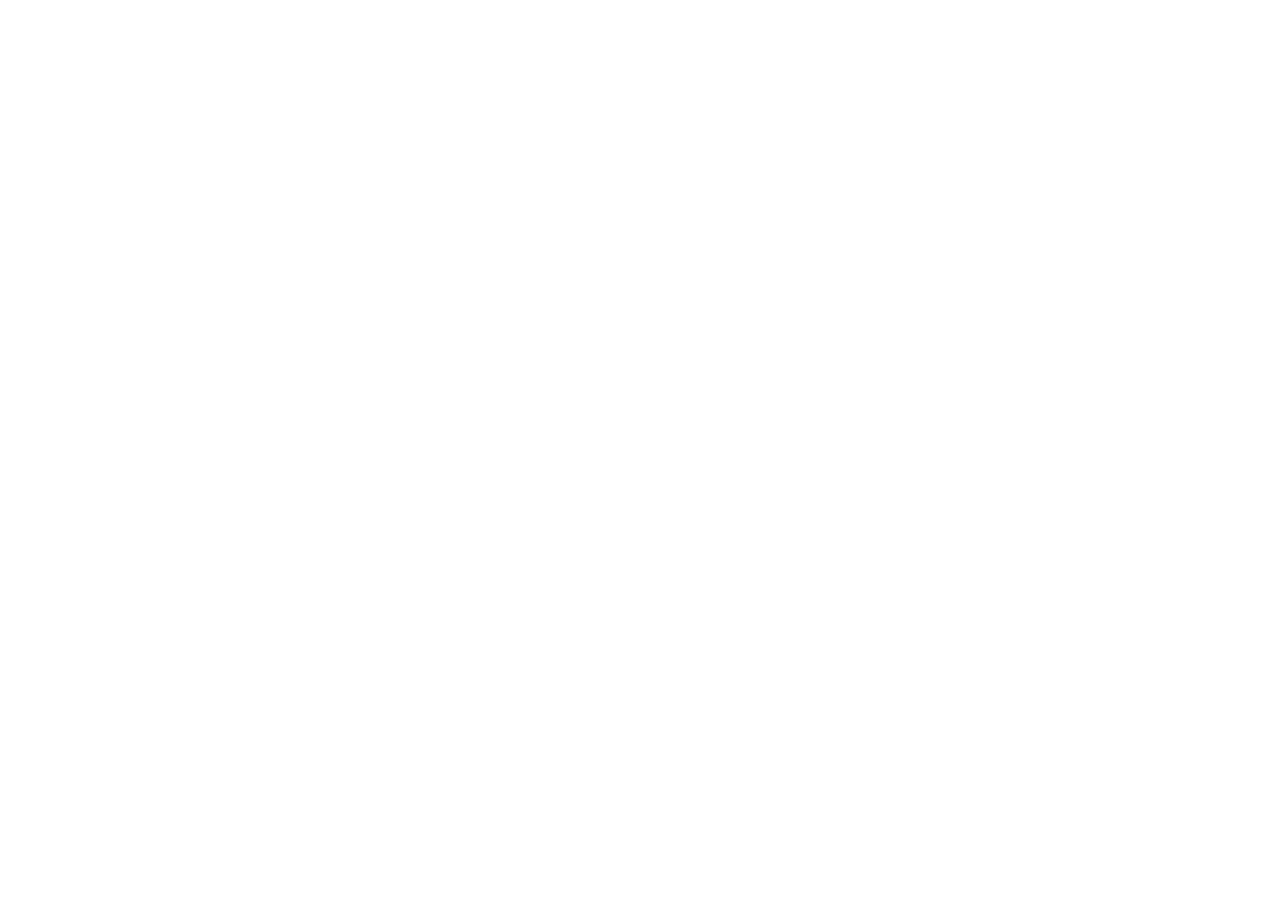
==== index.html @ 513b83cf "creat kinomonstr" ====
<!DOCTYPE html>
<html lang="en">
<head>
	<meta charset="UTF-8">
	<title>Document</title>
	<meta name="description" content="Киномонстр - это портал о кино" />
	<meta name="keywords" content="фильмы, фильмы онлайн, hd" />
	<link rel="stylesheet" href="/assets/css/style.css">
</head>
<body>
	
</body>
</html>
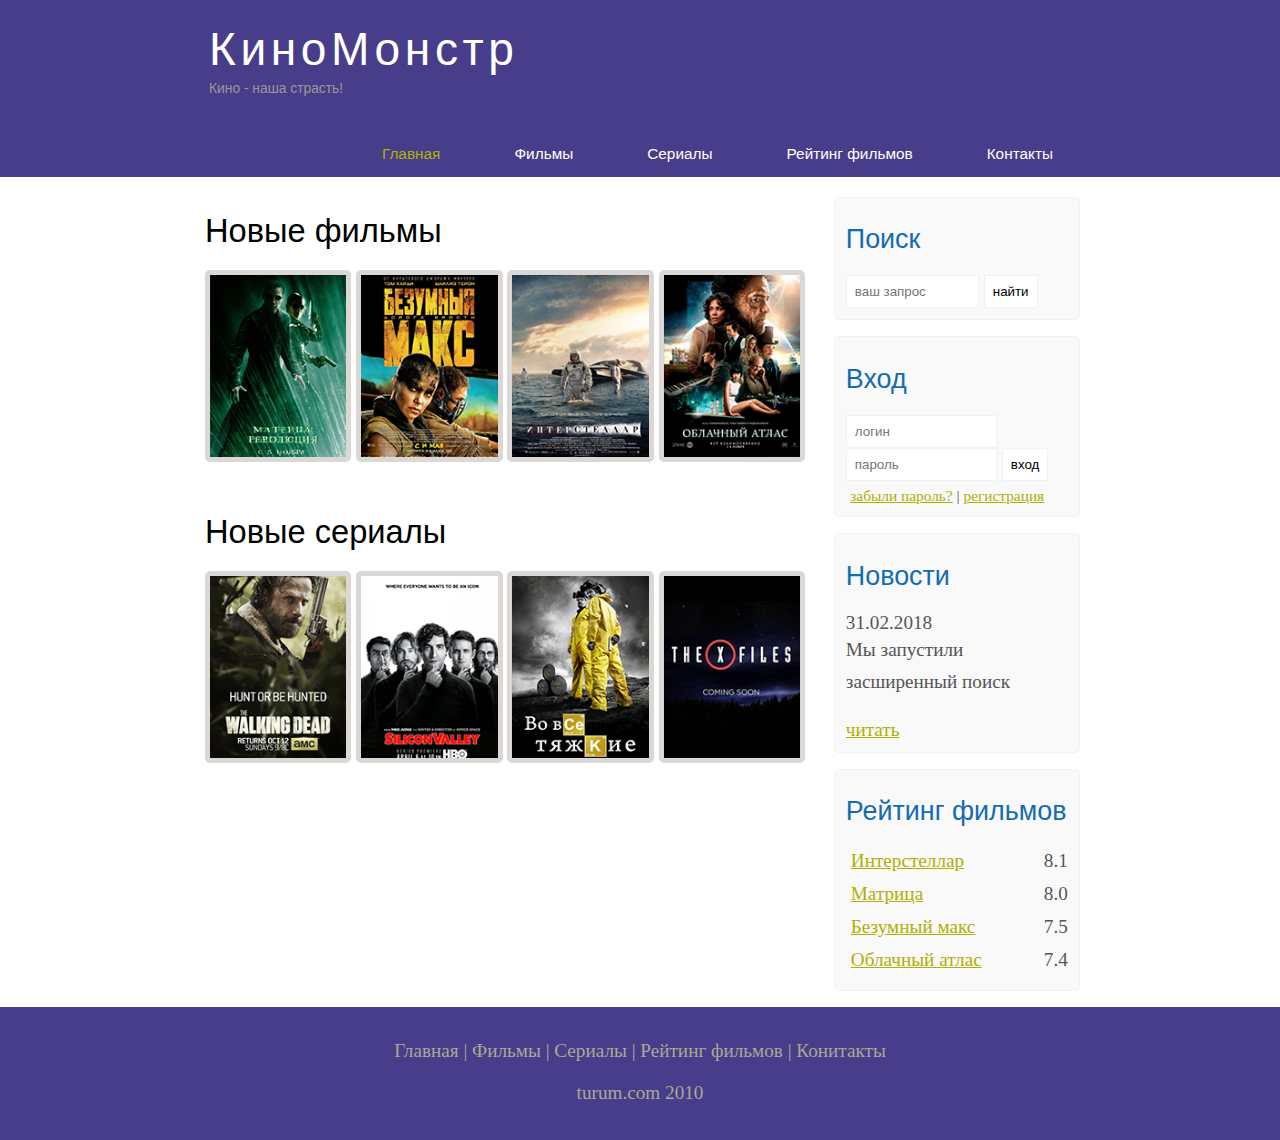
==== commit 2b9b86f0: "add footer and img" ====
--- a/index.html
+++ b/index.html
@@ -5,9 +5,121 @@
 	<title>Document</title>
 	<meta name="description" content="Киномонстр - это портал о кино" />
 	<meta name="keywords" content="фильмы, фильмы онлайн, hd" />
-	<link rel="stylesheet" href="/assets/css/style.css">
+	<link rel="stylesheet" href="assets/css/style.css">
 </head>
 <body>
 	
+	<div class="main">
+		
+		<div class="header">
+			
+			<div class="logo">
+				<div class="logo_text">
+					<h1><a href="/">КиноМонстр</a></h1>
+					<h2>Кино - наша страсть!</h2>
+				</div>
+			</div>
+
+			<div class="menubar">
+				
+				<ul class="menu">
+					<li class="selected"><a href="#">Главная</a></li>
+					<li><a href="#">Фильмы</a></li>
+					<li><a href="#">Сериалы</a></li>
+					<li><a href="#">Рейтинг фильмов</a></li>
+					<li><a href="#">Контакты</a></li>
+				</ul>
+
+			</div>
+
+		</div>
+		
+		<div class="site_content">
+			
+			<div class="sidebar_container">
+				
+				<div class="sidebar">
+					<h2>Поиск</h2>
+					<form method="post" action="#" id="search_form">
+						<input type="search" name="search_field" placeholder="ваш запрос" />
+						<input type="submit" class="btn" value="найти" / >	
+					</form>
+				</div>
+
+				<div class="sidebar">
+					<h2>Вход</h2>
+					<form method="post" action="#" id="login">
+						
+						<input type="text" name="login_field" placeholder="логин" />
+						<input type="password" name="password_field" placeholder="пароль" />
+						<input type="submit" class="btn" value="вход" />
+						<div class="lables_passreg_text">
+							<span><a href="#">забыли пароль?</a></span> | <span><a href="#">регистрация</a></span>
+						</div>
+					</form>
+				</div>
+					
+				<div class="sidebar">
+					<h2>Новости</h2>
+					<span>31.02.2018</span>
+					<p>Мы запустили засширенный поиск</p>
+					<a href="#">читать</a>
+				</div>
+
+				<div class="sidebar">
+					<h2>Рейтинг фильмов</h2>						
+						<ul>
+							<li><a href="#">Интерстеллар</a><span class="rating_sidebar">8.1</span></li>
+							<li><a href="#">Матрица</a><span class="rating_sidebar">8.0</span></li>
+							<li><a href="#">Безумный макс</a><span class="rating_sidebar">7.5</span></li>
+							<li><a href="#">Облачный атлас</a><span class="rating_sidebar">7.4</span></li>
+						</ul>
+				</div>
+
+			</div>
+			
+			<div class="content">
+				
+				<h1>Новые фильмы</h1>
+
+				<div class="films_block">
+					
+					<a href="#"><img src="assets/img/matrix.png"></a>
+					<a href="#"><img src="assets/img/max.png"></a>
+					<a href="#"><img src="assets/img/inter.png"></a>
+					<a href="#"><img src="assets/img/cloud.png"></a>
+
+				</div>
+
+				<h1>Новые сериалы</h1>
+
+				<div class="films_block">
+					
+					<a href="#"><img src="assets/img/dead.png"></a>
+					<a href="#"><img src="assets/img/silicon.png"></a>
+					<a href="#"><img src="assets/img/breakingbad.png"></a>
+					<a href="#"><img src="assets/img/xfiles.png"></a>
+
+				</div>
+
+			</div>
+
+		</div>
+
+	<div class="footer">
+		<p>
+			<a href="#">Главная</a> |
+			<a href="#">Фильмы</a> |
+			<a href="#">Сериалы</a> |
+			<a href="#">Рейтинг фильмов</a> |
+			<a href="#">Конитакты</a>
+		</p>
+		<p>turum.com 2010</p>
+	</div>
+
+
+
+	</div>
+
 </body>
 </html>--- a/assets/css/style.css
+++ b/assets/css/style.css
@@ -0,0 +1,223 @@
+* {
+	margin: 0;
+	padding: 0;
+}
+
+body {
+	font-size: 1.2em;
+	background-color: #fff;
+	color: #555
+}
+
+p {
+	padding: 0 0 20px 0;
+	line-height: 1.7em;
+}
+
+input[type="text"], input[type="password"], input[type="search"] {
+	color: #5d5d5d;
+	width: 60%;
+	padding: 8px;
+}
+
+input, textarea {
+	outline: none;
+	border: none;
+	border: solid 1px #f2f2f2;
+}
+
+h1, h2 {
+	font: normal 170% 'century gothic', arial;
+	margin: 0 0 15px 0;
+	padding: 15px 0 5px 0;
+	color: #000;
+}
+
+h2 {
+	font-size: 140%;
+}
+
+a, a:hover {
+	outline: none;
+	text-decoration: underline;
+	color: #aeb002;
+}
+
+ul {
+	margin: 2px 0 22px 17px;
+}
+
+ul li {
+	margin: 0 0 6px 0;
+	padding: 0 0 4px 5px;
+	line-height: 1.5em;
+}
+
+.header {
+	background-color: darkslateblue; /* Цвет фона*/
+	height: 177px; /* Высота блока */
+	font-size: 0.8em; /* Размер шрифта*/
+	margin-left: 0px; /* Отступ слева*/
+	margin-right: 0px; /* Отступ справа*/
+	min-width: 900px; /* */
+}
+
+.main, .logo, .menubar, .site_content, .footer {
+	margin-left: auto;
+	margin-right: auto;
+}
+
+.logo {
+	width: 880px;
+	padding-bottom: 40px; /* внутренний отст. снизу */
+
+}
+
+.logo h1, .logo h2 {
+	font: normal 300% 'century gothic', arial, sans-serif;
+	margin: 0 0 0 9px;
+}
+
+.logo_text h1, .logo_text h1 a, .logo_text h1 a:hover {
+	padding: 22px 0 0 0;
+	color: #fff;
+	letter-spacing: 0.1em;
+	text-decoration: none;
+}
+
+.logo_text h2 {
+	font-size: 0.9em;
+	padding: 4px 0 0 0;
+	color: #999;
+}
+
+.menubar {
+	width: 900px;
+	height: 46px;
+}
+
+ul.menu {
+	float: right;
+}
+
+ul.menu li {
+	float: left;
+	padding: 0 0 0 9px;
+	list-style: none;
+	margin: 1px 2px 0 0;
+}
+
+ul.menu li a {
+	font: normal 100% 'trebuchet ms', sans-serif;
+	display: block;
+	height: 20px;
+	padding: 6px 35px 5px 28px;
+	color: #fff;
+	text-decoration: none;
+}
+
+ul.menu li.selected a {
+	color: #aeb002;
+}
+
+ul.menu li a:hover {
+	color: #e4ec04;
+}
+
+.site_content {
+	width: 880px;
+	overflow: hidden;
+	margin: 20px auto 0 auto;
+	background-color: white;
+}
+
+.sidebar_container {
+	float: right;
+	width: 224px;
+}
+
+.sidebar{
+	float: right;
+	width: 222px;
+	padding: 5%;
+	margin: 0 0 16px 0;
+	border: solid 1px #f2f2f2;
+	border-radius: 5px;
+	background-color: #f9f9f9;
+}
+
+.btn {
+	padding: 8px;
+	background-color: white;
+	cursor: pointer;
+}
+
+.sidebar h2 {
+	color: #136cb2;
+}
+
+.lables_passreg_text {
+	font-size: 0.8em;
+	margin-top: 3%;
+	margin-left: 2%;
+}
+
+.sidebar ul {
+	margin: 0;
+}
+
+.sidebar ul li {
+	list-style-type: none;
+	margin: 0 0 0 0;
+}
+
+.sidebar .rating_sidebar {
+	float: right;
+}
+
+.content {
+	text-align: left;
+	width: 620px;
+	padding: 0 0 0 5px;
+	float: left;
+}
+
+.content a {
+	text-decoration: none;
+}
+
+.films_block {
+	margin-bottom: 5%;
+}
+
+.films_block img {
+	border-radius: 5px;
+	border: solid 5px #dad7d5;
+	width: 22%;
+}
+
+.footer {
+	width: 100%;
+	height: 100px;
+	padding: 28px 0 5px 0;
+	text-align: center;
+	background-color: darkslateblue;
+	color: #a8aa94;
+	margin-left: 0px;
+	margin-right: 0px;
+	min-width: 900px;
+}
+
+.footer a {
+	color: #a8aa94;
+	text-decoration: none;
+}
+
+.footer a:hover {
+	color: #fff;
+	text-decoration: none;
+}
+
+.footer p {
+	padding: 0 0 10px 0;
+}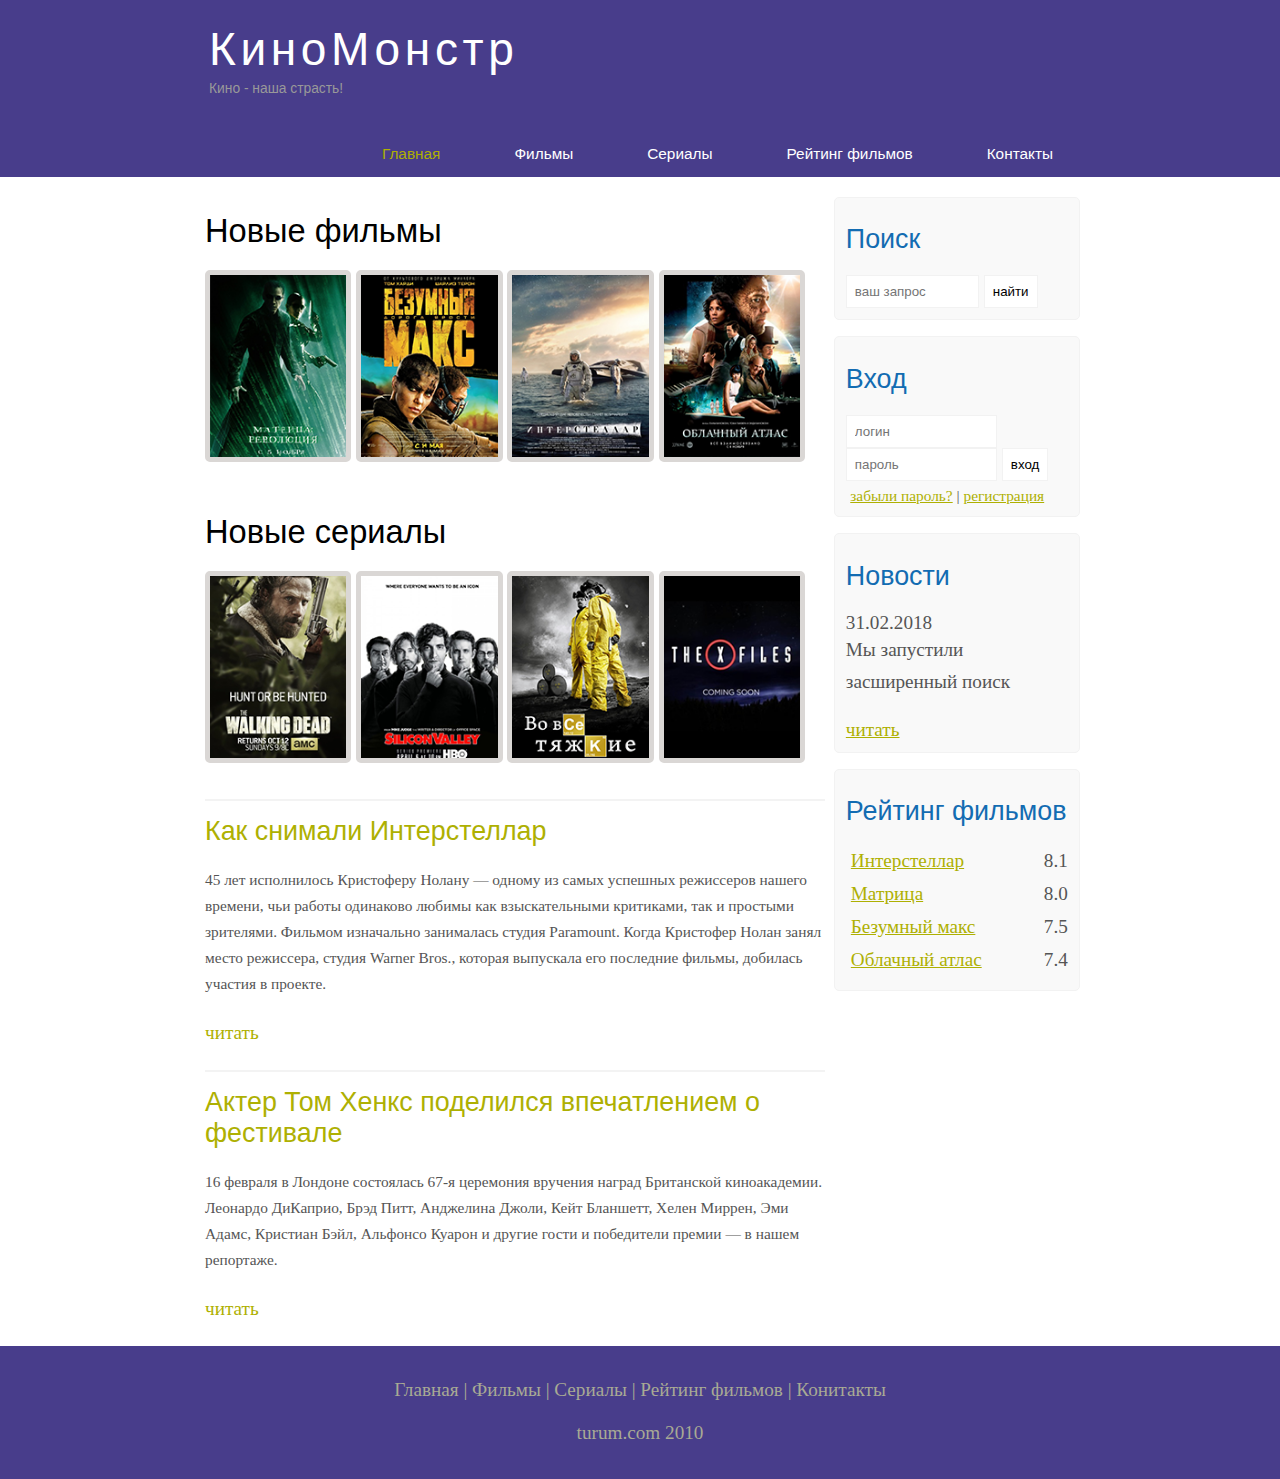
==== commit 8bff0ab8: "upd index, show" ====
--- a/index.html
+++ b/index.html
@@ -2,7 +2,7 @@
 <html lang="en">
 <head>
 	<meta charset="UTF-8">
-	<title>Document</title>
+	<title>КИНО | КиноМонстр расскажет, что посмотреть!</title>
 	<meta name="description" content="Киномонстр - это портал о кино" />
 	<meta name="keywords" content="фильмы, фильмы онлайн, hd" />
 	<link rel="stylesheet" href="assets/css/style.css">
@@ -23,11 +23,11 @@
 			<div class="menubar">
 				
 				<ul class="menu">
-					<li class="selected"><a href="#">Главная</a></li>
-					<li><a href="#">Фильмы</a></li>
+					<li class="selected"><a href="index.html">Главная</a></li>
+					<li><a href="films.html">Фильмы</a></li>
 					<li><a href="#">Сериалы</a></li>
-					<li><a href="#">Рейтинг фильмов</a></li>
-					<li><a href="#">Контакты</a></li>
+					<li><a href="rating.html">Рейтинг фильмов</a></li>
+					<li><a href="contact.html">Контакты</a></li>
 				</ul>
 
 			</div>
@@ -102,6 +102,33 @@
 
 				</div>
 
+
+				<div class="posts">
+					
+					<hr>
+					<h2><a href="#">Как снимали Интерстеллар</a> </h2>
+					<div class="posts_content">
+						
+						<p> 45 лет исполнилось Кристоферу Нолану — одному из самых успешных режиссеров нашего времени, чьи работы одинаково любимы как взыскательными критиками, так и простыми зрителями. Фильмом изначально занималась студия Paramount. Когда Кристофер Нолан занял место режиссера, студия Warner Bros., которая выпускала его последние фильмы, добилась участия в проекте.
+							
+						</p>
+					</div>
+
+					<p><a href="#">читать</a></p>
+
+					<hr>
+					<h2><a href="#">Актер Том Хенкс поделился впечатлением о фестивале</a> </h2>
+					<div class="posts_content">
+						
+						<p> 16 февраля в Лондоне состоялась 67-я церемония вручения наград Британской киноакадемии. Леонардо ДиКаприо, Брэд Питт, Анджелина Джоли, Кейт Бланшетт, Хелен Миррен, Эми Адамс, Кристиан Бэйл, Альфонсо Куарон и другие гости и победители премии — в нашем репортаже.
+							
+						</p>
+					</div>
+
+					<p><a href="#">читать</a></p>
+
+				</div>
+
 			</div>
 
 		</div>
--- a/assets/css/style.css
+++ b/assets/css/style.css
@@ -51,6 +51,10 @@
 	margin: 0 0 6px 0;
 	padding: 0 0 4px 5px;
 	line-height: 1.5em;
+}
+
+hr {
+	border: solid 1px #f3f3f3;
 }
 
 .header {
@@ -186,6 +190,8 @@
 	text-decoration: none;
 }
 
+
+
 .films_block {
 	margin-bottom: 5%;
 }
@@ -194,6 +200,143 @@
 	border-radius: 5px;
 	border: solid 5px #dad7d5;
 	width: 22%;
+}
+
+.posts .posts_content {
+	font-size: 0.8em;
+}
+
+
+.info_film_page {
+	margin-top: 2%;
+	margin-bottom: 4%;
+}
+
+.info_film_page .label {
+	font-size: 1.2em;
+}
+
+.info_film_page .value {
+	font-size: 1em;
+	color: #49945a;
+	margin-right: 3%;
+}
+
+.description_film {
+	margin-bottom: 15%;
+}
+
+.description_film img {
+	float: left;
+	margin-right: 2%;
+	border-radius: 5px;
+	border: solid 5px #dad7d5;
+}
+
+.reviews {
+	margin-bottom: 4%;
+	font-size: 0.9em;
+}
+
+.reviews .reviews_name {
+	background-color: #7268ad;
+	color: white;
+	padding: 1%;
+	border-top-left-radius: 5px;
+	border-top-right-radius: 5px;
+}
+
+.reviews .reviews_text {
+	padding-top: 2%;
+	padding-bottom: 2%;
+	padding-left: 2%;
+}
+
+
+.send {
+	margin-bottom: 4%;
+}
+
+.send input[type="text"], textarea {
+	border: solid 1px #c3c3c3;
+	margin-bottom: 2%;
+}
+
+.send input[type="text"] {
+	width: 98%;
+}
+
+.send textarea {
+	width: 624px;
+	height: 200px;
+}
+
+.send input[type="submit"] {
+	background-color: #7268ad;
+	padding: 3%;
+	color: white;
+	border-radius: 5px;
+}
+
+.send_contact input[type="text"] {
+  width: 500px;
+}
+
+.send_contact textarea {
+  width: 516px;
+}
+
+.info_film {
+	margin-bottom: 5%;
+	background-color: #f9f9f9;
+	padding: 5%;
+	height: 270px;
+}
+
+.info_film img {
+	float: left;
+	margin-right: 2%;
+	border-radius: 5px;
+	border: solid 5px #dad7d5;
+	width: 27%;
+}
+
+.button {
+	background-color: #7268ad;
+	padding: 2%;
+	color: white;
+	border-radius: 5px;
+	float: right;
+	margin-top: 5%;
+	clear: both;
+	font-size: 0.8em;
+}
+
+.button a {
+	color: white;
+}
+
+table {
+	width: 100%;
+	border: solid 1px #f4f4f4;
+}
+
+td {
+	padding: 2%;
+	border: solid 1px #f4f4f4;
+}
+
+td img {
+	width: 60px;
+	vertical-align: middle;
+}
+
+.center {
+	text-align: center;
+}
+
+.rating {
+	font-weight: bold;
 }
 
 .footer {
